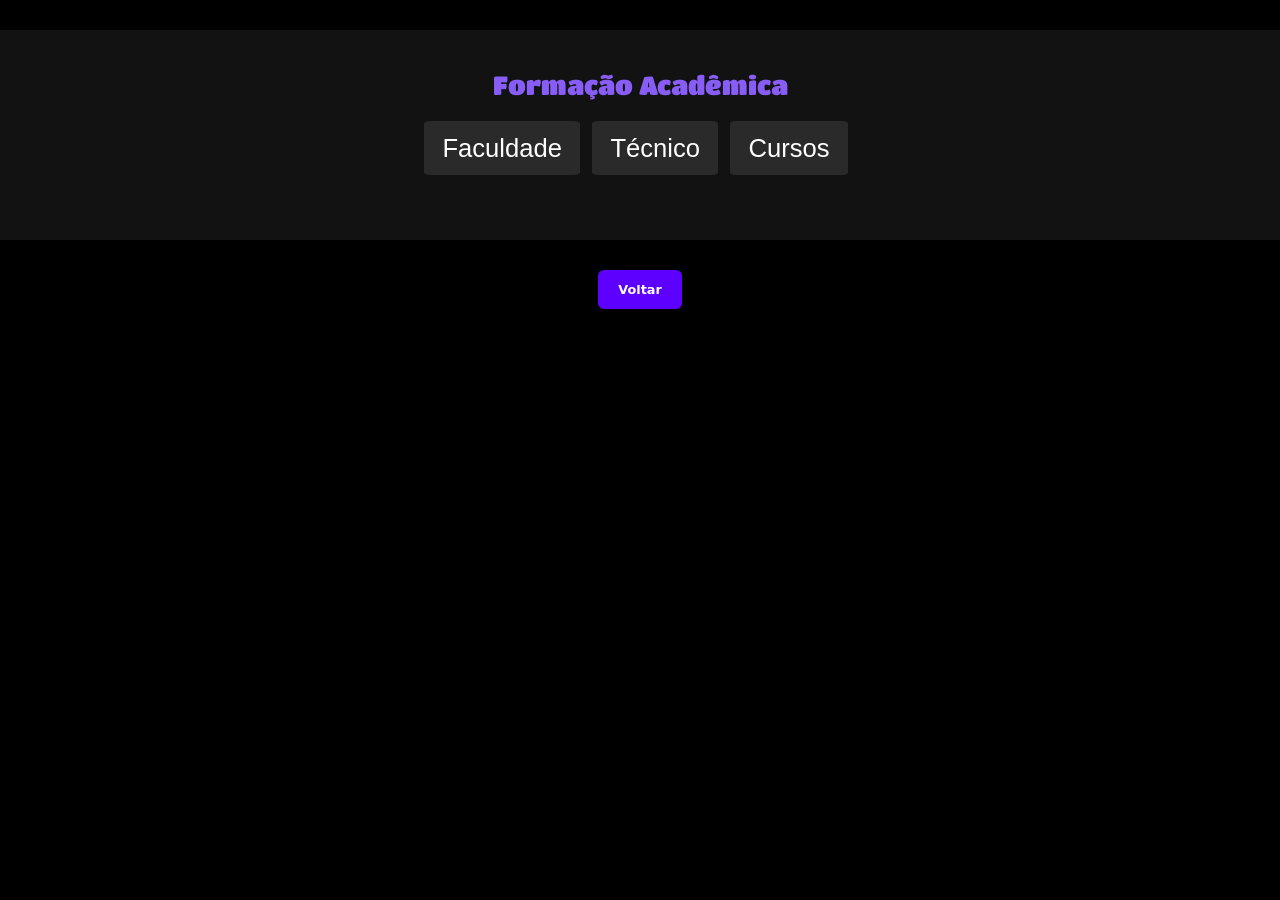
==== formacao.html @ 92bcdce5 "add new link formations" ====
<!DOCTYPE html>
<html lang="pt-br">
<head>
<meta charset="UTF-8">
<meta name="viewport" content="width=device-width, initial-scale=1.0">
<title>Formação Acadêmica</title>
 <link rel="stylesheet" href="https://cdn.jsdelivr.net/npm/bootstrap-icons@1.13.1/font/bootstrap-icons.min.css">
  <link href="https://cdn.jsdelivr.net/npm/bootstrap@5.3.8/dist/css/bootstrap.min.css" rel="stylesheet"
    integrity="sha384-sRIl4kxILFvY47J16cr9ZwB07vP4J8+LH7qKQnuqkuIAvNWLzeN8tE5YBujZqJLB" crossorigin="anonymous">
  <link rel="stylesheet" href="https://cdnjs.cloudflare.com/ajax/libs/font-awesome/6.5.0/css/all.min.css">
  <link rel="stylesheet" href="css/portifolio.css">
  <link rel="icon" href="img/img/icon.png">
  <link rel="preconnect" href="https://fonts.googleapis.com">
  <link rel="preconnect" href="https://fonts.gstatic.com" crossorigin>
  <link rel="preconnect" href="https://fonts.googleapis.com/css2?family=Bungee&family=Coiny&family=Montez&display=swap" rel="stylesheet">
  <link href="https://fonts.googleapis.com/css2?family=Bungee&family=Coiny&family=Montez&family=Titan+One&display=swap"
    rel="stylesheet">
<style>

</style>
</head>
<body>

<section id="pf-formacao">

<h2 class="pf-title">Formação Acadêmica</h2>

<div class="pf-buttons">
    <button class="pf-btn" onclick="pfFilter(event,'pf-faculdade')">Faculdade</button>
    <button class="pf-btn" onclick="pfFilter(event,'pf-tecnico')">Técnico</button>
    <button class="pf-btn" onclick="pfFilter(event,'pf-curso')">Cursos</button>
</div>

<!-- FACULDADE -->
<div class="pf-card pf-faculdade">
    <h3>Análise e Desenvolvimento de Sistemas</h3>
    <p>Impacta Tecnologia</p>
    <p>2026 - 2028</p>
</div>

<!-- TÉCNICO -->
<div class="pf-card pf-tecnico">
    <h3>Desenvolvimento de Sistemas</h3>
    <p>Etec - Aprigio Gonzaga</p>
    <p>2024 - 2025</p>
</div>

<!-- CURSOS -->
<div class="pf-card pf-curso">

  <div class="curso-buttons">
    <button onclick="showSubCursos('linguagens', this)">Linguagens</button>
    <button onclick="showSubCursos('banco', this)">Banco de Dados</button>
    <button onclick="showSubCursos('ferramentas', this)">Ferramentas</button>
  </div>

  <div class="curso-categorias">

    <!-- LINGUAGENS -->
    <div class="sub-curso linguagens">
      <h3>Linguagens</h3>
      <div class="curso-item">Java - Criando a sua primeira aplicação<br><small>Alura</small></div>
        <div class="curso-item">Java e JDBC - Trabalhando com banco de dados<br><small>Alura</small></div>
      <div class="curso-item">Java - Aplicando a Orientação a Objetos<br><small>Alura</small></div>
      <div class="curso-item">Java - Consumindo API, gravando arquivo<br><small>Alura</small></div>
        <div class="curso-item">Praticando Java - Variáveis e tipos<br><small>Alura</small></div>
      <div class="curso-item">Praticando Java - Condicionais if e else<br><small>Alura</small></div>
      <div class="curso-item">Praticando Java - Laços for e while<br><small>Alura</small></div>
      <div class="curso-item">Praticando Java - Strings e Regex<br><small>Alura</small></div>
           <div class="curso-item">Carreira Desenvolvimento Back-End Java - Primeiros passos<br><small>Alura</small></div>
    </div>

    <!-- BANCO DE DADOS -->
    <div class="sub-curso banco" style="display:none">
      <h3>Banco de Dados</h3>
     <div class="curso-item">MySQL - Conhecendo a ferramenta<br><small>Alura</small></div>
    </div>

    <!-- FERRAMENTAS -->
    <div class="sub-curso ferramentas" style="display:none">
      <h3>Ferramentas</h3>
      <div class="curso-item">Git e GitHub - Compartilhando e colaborando<br><small>Alura</small></div>
    </div>

  </div>

</div>
</section>
<!-- Botão Voltar -->
<div style="text-align:center; margin-top:30px;">
    <a href="index.html" class="btn-voltar" alt="Botão voltar">Voltar</a>
</div>

        <!--Todo o js está nesse arquivo-->
        <script src="js/portfolio.js" defer></script>
</body>
</html>
---- css/portifolio.css ----
body {
  background-color: rgb(0, 0, 0);
  color: rgb(255, 255, 255);
  transition: background-color 1.0s ease, color 0.4s ease;
}
.btn-formacao {
    display: inline-block;
    padding: 10px 20px;
    background: #8000ff;
    color: #fff;
    text-decoration: none;
    border-radius: 6px;
    font-weight: bold;
    transition: 0.2s;
}
.btn-formacao:hover {
    background: #5e00aa;
}
/* Cursos lado a lado */
.curso-categorias {
  display: flex;
  gap: 20px;
  flex-wrap: wrap;
}

.curso-categorias > div {
  flex: 1;
  min-width: 200px;
}

.curso-item {
  background: #1e1e1e;
  padding: 10px;
  margin-bottom: 10px;
  border-radius: 6px;
}

/* Botões internos de cursos */
.curso-buttons {
  margin-bottom: 15px;
}
.curso-buttons button {
  padding: 6px 12px;
  margin-right: 8px;
  border: none;
  cursor: pointer;
  background: #2a2a2a;
  color: #fff;
  border-radius: 4px;
  transition: 0.2s ease-in;
}
.curso-buttons button:hover {
  background: #444;
}
.curso-buttons .active {
  background: #8800ff;
}
.btn-voltar {
    display: inline-block;
    padding: 10px 20px;
    background: #5d00ff;
    color: #fff;
    text-decoration: none;
    border-radius: 6px;
    transition: 0.2s;
    font-weight: bold;
}
.btn-voltar:hover {
    background: #4a00aa;
}
#pf-formacao {
  display: flex;
  flex-direction: column;
  justify-content: center;
  align-items: center;
    padding: 40px;
    background: #121212;
    color: #ffffff;
    font-family: Arial, sans-serif;
}

.pf-title {
    font-size: 2vw;
    margin-bottom: 20px;
   color: rgb(136, 93, 245);
  font-family: "Titan One", sans-serif;
  }
.formacoes-titulo{
      font-size: 2vw;
   color: rgb(136, 93, 245);
  font-family: "Titan One", sans-serif;
}
.pf-buttons {
    margin-bottom: 25px;
}

.pf-btn {
    padding: 8px 18px;
    margin-right: 8px;
    border: none;
    cursor: pointer;
    background: #2a2a2a;
    color: #fff;
    transition: 0.2s;
    border-radius: 5%;
     font-size: 2vw;
}
/* começa tudo escondido */
.pf-faculdade,
.pf-tecnico,
.pf-curso {
  display: none;
}

.curso-col {
  display: none;
}
.pf-btn:hover {
    background: #444;
}

.pf-btn-active {
    background: #6600ff;
}

.pf-card {
    display: none;
    background: #1e1e1e;
    padding: 1%;
    margin-bottom: 12px;
    border-radius: 5%;
    transition: 0.5ms ease-in;
}
.pf-card:hover{
     background: #393939;
     border: #6600ff 0.2vw solid;
}

.pf-card h3 {
    margin: 0 0 8px 0;
   font-size: 2vw;
}

.pf-card p {
    margin: 2px 0;
  font-size: 1vw;
    opacity: 0.9;
}

  #loading {
    position: fixed;
    inset: 0;
    background: #000000;
     color: rgb(136, 93, 245);
  font-family: "Titan One", sans-serif;
  font-style: normal;
    display: flex;
    flex-direction: column;
    justify-content: center;
    align-items: center;
    transition: opacity 0.4s ease;
    z-index: 9999;
  }
#loading .loadbg{
    background-blend-mode: multiply;
  width: 300px;
  height: 300px;
  overflow: hidden;
  display: flex;
  background: url("../animacao/loading.gif") center / cover no-repeat ;
  background-color: transparent; /* opcional */
}
  #loading.hidden {
    opacity: 0;
    pointer-events: none;
  }

  #content {
     display: none;
  opacity: 0;
  transition: opacity 0.4s ease;
  }
  #content.show {
  opacity: 1;
}

p {
  margin-bottom: 0rem;
}

* {
  margin: 0;
  padding: 0;
  box-sizing: border-box;
}

ul {
  display: flex;
  justify-content: space-around;
  align-items: center;
  height: auto;
  margin-top: 10px;
  grid-template-rows: repeat(3, auto);
}

li {
  list-style: none;
  text-decoration: none;
}

.box-head {
  border-bottom: rgb(136, 93, 245) solid 0.4vh;
  transition: background-color 1.0s ease, color 0.4s ease;
}
 .menu-links {
    margin-left: auto;
    color: rgb(255, 255, 255);
    font-size: 1rem;
    font-family: sans-serif;
  }
.menu-toggle {
  display: none;
  width: 35px;
  height: 28px;
  flex-direction: column;
  justify-content: space-between;
  cursor: pointer;
  margin: 15px;
  z-index: 1001;
}

.menu-toggle,
.menu-close {
  display: none;
}

.menu-toggle span {
  height: 4px;
  background: white;
  border-radius: 10px;
}

.menu-close {
  position: absolute;
  top: 20px;
  right: 20px;

  font-size: 2rem;
  color: white;
  cursor: pointer;
  list-style: none;
}

/* animação para X */
.menu-toggle.active span:nth-child(1) {
  transform: rotate(45deg) translate(6px, 6px);
}

.menu-toggle.active span:nth-child(2) {
  opacity: 0;
}

.menu-toggle.active span:nth-child(3) {
  transform: rotate(-45deg) translate(7px, -7px);
}

.home {
  display: flex;
  justify-content: center;
  align-items: center;
  width: 100%;
  height: auto;
  background-color: black;
  transition: background-color 1.0s ease, color 0.4s ease;
}

.ImagemPrincipal {
  margin-top: 2rem;
  width: 20vw;
  height: 20vw;
  border-radius: 50%;
  box-shadow: 10px 10px 22px rgb(136, 93, 245);
}

.video-container {
  position: relative;
  width: 100%;
  padding-bottom: 56.25%;
  /* 16:9 */
  height: 0;
}

.video-container iframe {
  position: absolute;
  top: 0;
  left: 0;
  width: 100%;
  height: 100%;
}


.direcaotxthome {
  display: flex;
  
  flex-direction: column;
  margin-left: 2rem;
}

a {
  text-decoration: none;
  color: aliceblue;
  font-size: 1vw;
}

a:hover,
a:focus,
a:active {
  text-decoration: none;
  color: rgb(136, 93, 245);
}

.modalStyle {
  text-decoration: none;
  color: rgb(0, 0, 0);
}

.modalStyle:hover,
.modalStyle:focus,
.modalStyle:active {
  text-decoration: none;
  color: rgb(136, 93, 245);
}

i {
  margin-right: 5px;
}

section {
  margin-top: 30px;
}

/* ===== Seção Projetos ===== */
.projetos {
  transition: background-color 1.0s ease, color 0.4s ease;
  background-color: #0d1117;
  color: #e6edf3;
  font-family: "Inter", sans-serif;
}

.projetos .container {
  max-width: 98%;
  margin: 0 auto;
}

.section-header {
  text-align: center;
  margin-bottom: 40px;
}

.section-header h2 {
  font-size: 2rem;
  margin-bottom: 10px;
  color: rgb(136, 93, 245);
  font-family: "Titan One", sans-serif;
  font-style: normal;
}

.section-header p {
  color: #918b9e;
  font-size: 1rem;
}

/* ===== Lista de Projetos ===== */
.lista-projetos {
  display: grid;
  grid-template-columns: repeat(auto-fit, minmax(280px, 1fr));
  gap: 24px;
}

.projeto {
  background-color: #161b22;
  border: 1px solid #35303d;
  border-radius: 12px;
  padding: 16px;
  transition: transform 0.2s ease, border-color 0.2s ease;
}

.projeto:hover {
  transform: translateY(-4px);
  border-color: rgb(136, 93, 245);
}

.projeto-titulo {
  font-size: 2vw;
  color: rgb(136, 93, 245);
  margin-bottom: 10px;
  font-family: "Titan One", sans-serif;
  font-style: normal;
}

.projeto-descricao {
  color: #cec9d9;
  font-size: 1vw;
  line-height: 1.5;
}

.projeto-img {
  width: 100%;
  height: 160px;
  object-fit: cover;
  border-radius: 8px;
  margin-bottom: 16px;
}

.projeto-tecnologias {
  display: flex;
  flex-wrap: wrap;
  gap: 6px;
  margin: 12px 0;
}

.tech {
  font-size: 0.8rem;
  padding: 4px 6px;
  border-radius: 4px;
  background-color: #0d1117;
  border: 1px solid #30363d;
  color: #938b9e;
}

.tech:hover,
.tech:focus,
.tech:active {
  background-color: rgb(136, 93, 245);
  border-color: rgb(255, 255, 255);
  color: rgb(255, 255, 255);
}
.buttonHead {
    background-color: rgb(0, 0, 0);
  margin-top: 1rem;
  color:rgb(136, 93, 245);
  border-radius: 5%;
   padding: 12px;
  
   
   border-color: #a984ff;
     transition: background-color 1.0s ease, color 0.4s ease;
}

.buttonHead:hover,
.buttonHead:focus,
.buttonHead:active {
    margin-top: 0.9rem;
    color: #ffffff;
  background-color: rgb(136, 93, 245);
    transition: background-color 1.0s ease, color 0.4s ease;
}

.btn {
  color: #ffffff;
  font-size: 1vw;
}

.btn:hover,
.btn:focus,
.btn:active {
  background-color: rgb(136, 93, 245);
}

/* ===== Seção Habilidades ===== */
.habilidades {
  background-color: #0d1117;
  color: #e6edf3;
  font-family: "Inter", sans-serif;
  transition: background-color 1.0s ease, color 0.4s ease;
}

.habilidades .container {
  max-width: 98%;
  margin: 0 auto;
}

.habilidades .section-header {
  text-align: center;
  margin-bottom: 40px;
}

.habilidades .section-header h2 {
  font-size: 2rem;
  margin-bottom: 10px;
  color: rgb(136, 93, 245);
  font-family: "Titan One", sans-serif;
  font-style: normal;
}

.habilidades .section-header p {
  color: #8e8b9e;
  font-size: 1rem;
}

/* ===== Lista de Habilidades ===== */
.lista-habilidades {
  display: flex;
  justify-content: center;
  gap: 24px;
}

.habilidade {
  background-color: #161b22;
  border: 1px solid #30363d;
  border-radius: 12px;
  padding: 24px;
  transition: transform 0.2s ease, border-color 0.2s ease;
}

article.habilidade {
  width: 700px !important;
}

.habilidade:hover {
  transform: translateY(-4px);
  border-color: rgb(136, 93, 245);
}

.habilidade-titulo {
  font-size: 1.25rem;
  color: rgb(136, 93, 245);
  margin-bottom: 10px;
  font-family: "Titan One", sans-serif;

  font-style: normal;
}

.habilidade-descricao {
  color: #c9d1d9;
  font-size: 0.95rem;
  line-height: 1.5;
}

/*.tecnologias-local {
  display: flex;
  justify-content: center;
  align-items: center;
  flex-direction: column;

}*/

/*.tecnologias-local p {
  font-size: 1vw;
}*/

/*.tecnologias-local img {
  width: 100px;
  height: 100px;
}*/

.col {
  background-color: #161b22;
  border: 1px solid #30363d;
  border-radius: 12px;
  padding: 24px;
  transition: transform 0.2s ease, border-color 0.2s ease;
}

.col:hover {
  transform: translateY(-20px);
  border-color: rgb(136, 93, 245);
}

.li-local-img {
  display: flex;
  justify-content: center;
  align-items: center;
  flex-direction: row;
}

.li-local-img p {
  margin-left: auto;
  color: rgb(136, 93, 245);
  font-size: 1.8vw;
  font-family: "Bungee", sans-serif;
  font-style: normal;
}

.li-local-img img {
  width: 75px;
  height: 75px;
  border-radius: 50%;
}

.header-mobile {
  display: none;
}

.modal-title {
  color: rgb(136, 93, 245);
  font-family: "Bungee", sans-serif;
  font-style: normal;
}

.modal-body p {
  text-indent: 30px;
  font-style: normal;
  font-size: 1vw;
}

.cta-agendamento {
  padding: 80px 20px;
}

.cta-container {
  max-width: 1200px;
  margin: 0 auto;
  text-align: center;
}

.cta-container h2 {
  color: rgb(136, 93, 245);
  font-family: "Bungee", sans-serif;
  font-size: 3vw;
  margin-bottom: 20px;
}

.cta-container p {
  color: #ffffff;
  font-size: 2vw;
  max-width: 700px;
  margin: 0 auto 35px;
  line-height: 1.6;
}

.cta-botao {
  display: inline-block;
  background-color: #ffffff;
  color: #000;
  text-decoration: none;
  padding: 15px 35px;
  border-radius: 30px;
  font-weight: 600;
  transition: all 0.3s ease;
  font-size: 1vw;
}

.cta-botao:hover {
  background-color: #000;
  color: #ffffff;
}


.modal-links {
  display: none;
  /* escondido por padrão */
  position: fixed;
  top: 0;
  left: 0;
  width: 100%;
  height: 100%;
  background: rgba(0, 0, 0, 0.6);
  justify-content: center;
  align-items: center;
  flex-direction: column;
  animation: fadeIn 1.0s ease;
}

@keyframes fadeIn {
  from {
    opacity: 0;
  }

  to {
    opacity: 1;
  }
}

.modal-content-links {
  background: #ffffff;
  padding: 20px;
  border-radius: 8px;
  text-align: center;
}

.modal-content-links p {
  color: rgb(0, 0, 0);
  font-size: 1rem;
  font-family: "Bungee", sans-serif;
  font-style: normal;
  padding: 10px;
}

.modal-content-links img {
  width: 200px !important;
  height: 150px !important;
  color: rgb(136, 93, 245);
  font-size: 20px;
  font-family: "Bungee", sans-serif;
  font-style: normal;
}

.buttonlink {
  display: inline-block;
  background-color: #ffffff;
  color: #000;
  text-decoration: none;
  padding: 15px 35px;
  border-radius: 30px;
  font-weight: 600;
  transition: all 0.3s ease;
  font-size: 1vw;
}

.buttonlink:hover {
  background-color: #000;
  color: #ffffff;
}


.contact-section {
  display: flex;
  flex-direction: row;
  width: 100%;
  min-height: 60vh;
  padding: 0%;
}

/* Lado esquerdo */
.contact-left {
  flex: 1;
  background-color: #000000;
  padding: 2vw;
  display: flex;
  flex-direction: column;
  justify-content: center;
  align-items: center;
  width: 100%;
  margin-left: 0%;
}

.contact-left h1 {
  font-size: 2.0vw;
  margin-bottom: 2vw;
  color: rgb(136, 93, 245);
  font-family: "Bungee", sans-serif;
  font-style: normal;
}

/* Container dos links */
.contact-links {
  display: flex;
  justify-content: center;
  /* centraliza na horizontal */
  align-items: center;
  /* alinha verticalmente */
  gap: 2vw;
  /* espaço entre cada item */
  margin-bottom: 3vw;
}

.link-text {
  color: #ffffff;
}

.link-text:hover {
  color: #6200ff;
}

/* Cada item (ícone + link) */
.contact-item {
  display: flex;
  align-items: center;
  gap: 0.8vw;
  /* espaço entre ícone e texto */
}


/* Links */
.contact-item a {
  text-decoration: none;
  font-size: 1.2vw;
  color: #ffffff;
  transition: color 0.3s;
}

.contact-item a:hover {
  color: #6200ff;
}

/* Logo centralizada */
.contact-logo {
  display: flex;
  justify-content: center;
  align-items: center;
  margin-top: 2vw;
}

.contact-logo img {
  max-width: 200px;
  border-radius: 50%;
}

/* Lado direito */
.contact-right {
  flex: 1;
  background-color: rgb(0, 0, 0);
  padding: 2vw;
  display: flex;
  justify-content: center;
  align-items: center;

  border-radius: 15px;
}

.contact-right:hover {
  border: #a984ff 3px solid;
}

.contact-form {
  width: 100%;
  max-width: 1000px;
  display: flex;
  flex-direction: column;
}

.contact-form h1 {
  color: rgb(136, 93, 245);
  font-family: "Bungee", sans-serif;
  font-style: normal;
  font-size: 2vw;
  margin-bottom: 1vw;
}

.contact-form label {
  margin-bottom: 0.5vw;
  font-size: 1.2vw;
  color: #ffffff;

}

.contact-form input,
.contact-form textarea {
  margin-bottom: 1.5vw;
  padding: 10px;
  font-size: 1vw;
  border: 1px solid #cccccc;
  border-radius: 4px;
}

.send-btn {
  background-color: rgb(111, 65, 227);
  color: #fff;
  border: none;
  padding: 12px;
  font-size: 1.2vw;
  border-radius: 4px;
  cursor: pointer;
  transition: background-color 0.3s;
}

.send-btn:hover {
  background-color: rgb(255, 255, 255);
  color: #000;
}


/* Footer base */
.site-footer {
  background-color: #000000;
  color: #ffffff;
  padding: 2.5rem 2rem;
  border-top: 2px solid rgb(111, 65, 227);
  font-family: inherit;
}

/* Layout container */
.footer-container {
  display: flex;
  align-items: center;
  justify-content: space-evenly;
  gap: 2rem;
  /* espaço geral entre blocos */
  flex-wrap: wrap;
}

/* Logo à esquerda */
.footer-logo img {
  max-width: 140px;
  height: auto;
  border-radius: 50%;

}

/* Bloco central: mapa + contatos próximos */
.footer-center {
  display: flex;
  justify-content: space-evenly;
  gap: 5vw;
  /* controla a distância entre Mapa e Contatos */
}

/* Colunas */
.footer-map,
.footer-contacts,
.footer-info {
  min-width: 180px;
}

/* Títulos das colunas */
.footer-map h3,
.footer-contacts h3,
.footer-info h3 {
  font-size: 1rem;
  margin-bottom: 0.75rem;
  text-align: center;
  color: rgb(136, 93, 245);
  font-family: "Bungee", sans-serif;
}

/* Listas */
.footer-map ul,
.footer-contacts ul {
  display: flex;
  flex-direction: column;
  text-align: center;

  list-style: none;
  padding: 10px;
  margin: 0;
}

.footer-map ul li,
.footer-contacts ul li {
  margin-bottom: 0.5rem;

}

/* Links */
.footer-map a,
.footer-contacts a,
.footer-bottom a {
  text-align: center;
  color: #ffffff;
  text-decoration: none;
  transition: color 0.2s ease, opacity 0.2s ease;
  font-family: "Bungee", sans-serif;
  font-style: normal;
}

.footer-map a:hover,
.footer-contacts a:hover {
  color: rgb(111, 65, 227);
}

/* Ícones dos contatos */
.footer-contacts i {
  margin-right: 8px;
  color: rgb(111, 65, 227);
  width: 18px;
  text-align: center;
}

/* Informações extras */
.footer-info p {
  margin: 0 0 0.5rem 0;
}

/* Rodapé inferior */
.footer-bottom {
  text-align: center;
  margin-top: 2rem;
  border-top: 1px solid #e5e5e5;
  padding-top: 1rem;
  font-size: 0.95rem;
}

.footer-bottom a {
  color: rgb(111, 65, 227);
}

.footer-bottom a:hover {
  opacity: 0.8;
}

/* Voltar ao topo */
.back-to-top {
  display: inline-block;
  margin-top: 0.5rem;
}

.thank-yo {
  display: none;
  color: white;
  font-weight: bold;
  margin-top: 20px;
}

.txtname {

  color: rgb(136, 93, 245);
  font-size: 3vw;
  font-family: "Bungee", sans-serif;
  font-style: normal;
}
.bg {
  background-blend-mode: multiply;
  width: 300px;
  height: 300px;
  overflow: hidden;
  display: flex;
  background: url("../animacao/shikamodblack.gif") center / cover no-repeat ;
  background-color: transparent; /* opcional */
}
.animbg {
  border-radius: 50%;
  width: 75px;
  height: 75px;
  overflow: hidden;
  display: flex;
  background: url("../animacao/hishika.gif") center / cover no-repeat;
  background-color: transparent; /* opcional */
     transition: background-color 1.0s ease, color 0.4s ease;
}
.tecImg{
  width: 40px;
  height: 40px;
  color: #ffffff;
  transition: 0.35s ease-in;
}
.tecImg:hover{
 transform: translateY(10px);
  width: 40px;
  height: 40px;
}

.tectxt{
   font-size: 0.95rem;
  color: rgb(136, 93, 245);

  font-family: "Titan One", sans-serif;
  font-style: normal;
}

.tecnusing{
  display: flex;
  flex-direction: row;
  align-items: center;
  justify-content: space-around;
  margin-bottom: 100px;
}
.tecnusing-container{
  padding: 10px;
}
.directionModal{
display: flex; flex-direction: row; justify-content: center; align-items: center;
}
/* ===== Mobile ===== */
/*Mobile e tablets ficam melhores assim*/
@media (max-width: 1000px) {
   .curso-categorias {
    flex-direction: column;
  }
  .curso-categorias > div {
    min-width: 100%;
  }
  .projeto-titulo {
  font-size: 1.2rem;
  color: rgb(136, 93, 245);
  margin-bottom: 10px;
  font-family: "Titan One", sans-serif;
  font-style: normal;
}

  .contact-form h1 {
  color: rgb(136, 93, 245);
  font-family: "Bungee", sans-serif;
  font-style: normal;
  font-size: 1.2rem;
  margin-bottom: 1vw;
}
  .directionModal{
display: flex; flex-direction: column; justify-content: center; align-items: center;
}
.direcaotxthome {
  margin-top: 0px;
  display: flex;
  flex-direction: column;
margin-left: 0rem;
}

.direcaotxthome {
  display: flex;
  flex-direction: column;
  text-align: center;
  justify-content: center;
  align-items: center;
}
  
   .buttonHead {
    width: 90%;
    background-color: rgb(0, 0, 0);
  color:rgb(136, 93, 245);
  border-radius: 25px;
   padding: 10px;   
   border-color: #a984ff;
     transition: background-color 1.0s ease, color 0.4s ease;
}

.buttonHead:hover,
.buttonHead:focus,
.buttonHead:active {
    margin-top: 0.9rem;
    color: #ffffff;
  background-color: rgb(136, 93, 245);
    transition: background-color 1.0s ease, color 0.4s ease;
}

.tecnusing{
  display: flex;
  flex-direction: column;
  align-items: center;
  justify-content: space-evenly;
  
}
.tecnusing-container{
  width: 300px;
  justify-content: center;
  text-align: center;
  align-items: center;
  margin-bottom: 50px;
  border-radius: 15px;
}
  body.light .tecnusing-container{
  width: 300px;
  justify-content: center;
  text-align: center;
  align-items: center;
  margin-bottom: 50px;
  border: 3px #b78aff solid;
  border-radius: 15px;
}

  .modal-content-links p {
    font-size: 0.9rem;
  }
.modal-content-links img {
  width: 200px !important;
  height: 150px !important;
  color: rgb(136, 93, 245);
  font-size: 20px;
  font-family: "Bungee", sans-serif;
  font-style: normal;
}

  .buttonlink {
    font-size: 0.8rem;
  }

  .cta-container h2 {
    font-size: 1.8rem;
  }

  .cta-container p {
    font-size: 0.9rem;
  }

  .cta-botao {
    font-size: 0.8rem;
  }

  .modal-body p {
    text-indent: 30px;
    font-style: normal;
    font-size: 15px;
  }

  .menu-links {
    margin-left: auto;
    color: rgb(255, 255, 255);
    font-size: 20px;
    font-family: "Bungee", sans-serif;
    font-style: normal;

  }

  .header-mobile {
    display: flex;
    align-items: center;
    justify-content: space-between;
    padding: 15px;
  }

  .header-mobile i {
    width: 15px;
    height: 15px;
  }

  .mobile-logo {
    display: flex;
    align-items: center;
    gap: 10px;
  }

  .mobile-logo img {
    width: 40px;
    height: 40px;
    border-radius: 50%;
  }


  .li-local-img p {
    margin-left: auto;
    color: rgb(136, 93, 245);
    font-size: 20px;
    font-family: "Bungee", sans-serif;
    font-style: normal;
  }

  .li-local-img img {
    width: 75px;
    height: 75px;
    border-radius: 50%;
    margin-right: 10px;
  }




  .projeto,
  article.projeto {
    width: 100%;
    height: auto;
    max-width: 98%;
  }

  .box-head {
    height: auto;
    margin-bottom: 0vh;
    border-bottom: #a984ff solid 0.4vh;
  }

  .ImagemPrincipal {
    width: 200px;
    height: 200px;
    border-radius: 50%;
    box-shadow: 10px 10px 22px rgb(136, 93, 245);
    
    margin-bottom: 5vh;
  }

  .habilidades {
    width: 100% !important;
    max-width: 100% !important;
  }

  .lista-habilidades {
    display: flex !important;
    flex-direction: column !important;
    align-items: center;
  }

  .habilidade,
  article.habilidade {
    width: 100%;
    height: auto;
    max-width: 98%;
  }

  ul {
    display: grid;
    grid-auto-flow: column;
    gap: 10px;
  }

  .section-header h2 {
    font-size: 1.5rem;
  }

  a,
  i {
    font-size: 0.9rem;
  }

  h1,
  h2,
  p {
    font-size: 0.9rem;
    margin-left: 20px;
  }

  .home {
    display: flex;
    justify-content: space-evenly;
    align-items: center;
    width: auto;
    height: auto;
    background-color: black;
    flex-direction: column;
    margin-top: 3vh;
  }

  .tecnologias-local p {
    font-size: large;
    color: #a984ff;
  }

  .tecnologias-local img {
    width: 150px;
    height: 150px;
  }

  .col {
    opacity: 0;
    transform: translateY(40px);
    transition: 0.6s ease;
  }

  .col.ativo {
    opacity: 1;
    transform: translateY(0);

  }

  .col:hover {
    transform: translateY(0px);
    border-color: rgb(136, 93, 245);
  }

  .menu-toggle {
    display: flex;
  }

  header ul {
    position: fixed;
    top: 0;
    right: -100%;
    height: 100vh;
    width: 100%;
    max-width: 1000px;

    background: rgba(20, 20, 20, 0.55);
    backdrop-filter: blur(18px);
    -webkit-backdrop-filter: blur(18px);

    display: flex;
    flex-direction: column;
    justify-content: center;
    gap: 18px;

    transition: right 0.4s ease;
    z-index: 1000;
  }

  body.light .menu-links {
    color: #ffffff !important;
  }

  header ul.active {
    right: 0;
  }

  .menu-toggle {
    display: flex;
  }

  #menu.active .menu-close {
    display: block;
  }

  .contact-section {
    flex-direction: column;
  }

  .contact-left h1 {
    text-align: center;
    font-size: 2rem;
    text-align: center;
  }

  .contact-item a {
    font-size: 0.9rem !important;
    padding: 5px;
  }

  .contact-links {
    grid-template-columns: repeat(3, 1fr);
    text-align: center;
  }

  .contact-logo img {
    max-width: 150px;
    margin: 20px auto;
  }

  .contact-form label {
    font-size: 0.9rem;
  }

  .link-text {
    display: none;
  }

  .contact-form input,
  .contact-form textarea {
    font-size: 1rem;
    padding: 10px;
  }

  .send-btn {
    font-size: 0.9rem;
    padding: 10px;
  }

  .footer-container {
    flex-direction: column-reverse;
    align-items: center;
    text-align: center;
    gap: 1.5rem;
  }

  .footer-center {
    flex-direction: column;
    gap: 1rem;
    /* Mapa e Contatos ficam mais próximos no mobile */
  }

  .footer-logo img {
    max-width: 120px;
  }

  .footer-container {
    justify-content: flex-start;
  }

  body.light .contact-form label {
    margin-bottom: 0.5vw;
    font-size: clamp(1rem, 0.9rem, 1.3rem);
    color: #000000;

  }

  body.light .send-btn {
    font-size: clamp(1rem, 0.9rem, 1.3rem);
  }
  .bg {
  width: 300px;
  height: 400px;
  overflow: hidden;
  display: flex;
  background: url("../animacao/shikamodblack.gif") center / cover no-repeat;
  background-color: transparent; /* opcional */
}

  body.light .bg {
  width: 300px !important;
  height: 300px !important;
  overflow: hidden;
  display: flex;
  background: url("../animacao/shika.gif") center  / cover no-repeat;
  background-color: transparent; /* opcional */
}
.projeto-descricao {
  color: #cec9d9;
  font-size: 0.8rem;
  line-height: 1.5;
}.btn {
  color: #ffffff;
  font-size: clamp(1rem, 0.9rem, 1.3rem);
}
    #pf-formacao {
        padding: 25px 15px;
    }

    .pf-title {
        font-size: 22px;
        text-align: center;
    }

    .pf-buttons {
        display: flex;
        flex-direction: column;
        gap: 10px;
    }

    .pf-btn {
        width: 100%;
    }

    .pf-card {
        padding: 15px;
    }

    .pf-card h3 {
        font-size: 16px;
    }

    .pf-card p {
        font-size: 13px;
    }

}

span {
  color: rgb(136, 93, 245);
}

/* ===== Cursor highlight ===== */
/*Esse deixa em volta do cursor com a cor que preferir, eu não utilizo mais, no celular fica ruim.*/
/*.cursor-light {
  position: fixed;
  width: 1000px;
  height: 1000px;
  pointer-events: none;
  border-radius: 50%;
  background: radial-gradient(circle,
      rgba(154, 100, 255, 0.184) 0%,
      rgba(152, 92, 255, 0) 40%,
      transparent 90%);
  transform: translate(-50%, -50%);
  z-index: 9999;
}

/* ===== MODO CLARO ===== */


body.light {
  background-color: #ffffff;
  color: #000000;
  transition: background-color 1.0s ease, color 0.4s ease;
}
body.light .bg {
  width: 450px;
  height: 400px;
  display: flex;
  background: url("../animacao/shika.gif") center / cover no-repeat;
  background-color: transparent; /* opcional */
}


body.light .menu-toggle span {
  height: 4px;
  background: rgb(0, 0, 0);
  border-radius: 10px;
}

body.light .menu-close {
  position: absolute;
  top: 20px;
  right: 20px;

  font-size: 2rem;
  color: rgb(255, 255, 255);
  cursor: pointer;
  list-style: none;
}



/* Lado esquerdo */
body.light .contact-left {
  flex: 1;
  background-color: #ffffff;
  padding: 2vw;
  display: flex;
  flex-direction: column;
  justify-content: center;
  align-items: center;
  width: 100%;
  margin-left: 0%;
}

body.light .contact-left h1 {
  font-size: 2.5vw;
  margin-bottom: 2vw;
  color: #ffffff;
  color: rgb(136, 93, 245);
  font-family: "Bungee", sans-serif;
  font-style: normal;
}

body.light .link-text {
  color: #000000;
}

body.light .link-text:hover {
  color: #6200ff;
}



/* Links */
body.light .contact-item a {
  text-decoration: none;
  font-size: 1.2vw;
  color: #000000;
  transition: color 0.3s;
}

body.light .contact-item a:hover {
  color: #6200ff;
}


/* Lado direito */
body.light .contact-right {
  flex: 1;
  background-color: rgb(255, 255, 255);
  padding: 2vw;
  display: flex;
  justify-content: center;
  align-items: center;
  border: #a984ff 5px solid;
  border-radius: 15px;
}


body.light .contact-form h1 {
  color: rgb(136, 93, 245);
  font-family: "Bungee", sans-serif;
  font-style: normal;
}

body.light .contact-form label {
  color: #000000;
}


body.light .send-btn {
  background-color: rgb(111, 65, 227);
  color: #fff;
}

body.light .send-btn:hover {
  background-color: rgb(11, 11, 11);
  color: #ffffff;
}


/* Footer base */
body.light .site-footer {
  background-color: #ffffff;
  color: #000000;
  padding: 2.5rem 2rem;
  border-top: 2px solid rgb(111, 65, 227);
  font-family: inherit;
}


body.light .thank-yo {
  display: none;
  color: rgb(0, 0, 0);
  font-weight: bold;
  margin-top: 20px;
}


/* Links */
body.light .footer-map a,
body.light .footer-contacts a,
body.light .footer-bottom a {
  text-align: center;
  color: #000000;
  text-decoration: none;
  transition: color 0.2s ease, opacity 0.2s ease;
  font-family: "Bungee", sans-serif;
  font-style: normal;
}

body.light .footer-map a:hover,
body.light .footer-contacts a:hover {
  color: rgb(111, 65, 227);
}

/* Ícones dos contatos */
body.light .footer-contacts i {
  margin-right: 8px;
  color: rgb(111, 65, 227);
  width: 18px;
  text-align: center;
}


/* Rodapé inferior */
body.light .footer-bottom {
  text-align: center;
  margin-top: 2rem;
  border-top: 1px solid #e5e5e5;
  padding-top: 1rem;
  font-size: 0.95rem;
}

body.light .footer-bottom a {
  color: rgb(111, 65, 227);
}


body.light .box-head {
  height: auto;
  border-bottom: #a984ff solid 0.4vh;
}

body.light a {
  color: #000000;
}

body.light a:hover,
body.light a:focus,
body.light a:active {
  color: rgb(136, 93, 245);
}

/* Seções modo claro */
body.light .projetos,
body.light .habilidades {
  background-color: #ffffff;
  color: #000000;
  transition: background-color 1.0s ease, color 0.4s ease;
}

body.light .home {
  background-color: #ffffff;
  color: #000000;
  transition: background-color 1.0s ease, color 0.4s ease;
}

/* Cards modo claro */
body.light .projeto,
body.light .habilidade,
body.light .col {
  background-color: #f5f5f5;
  border-color: hsl(266, 100%, 65%);
  transition: background-color 1.0s ease, color 0.4s ease;
}

/* Textos modo claro */
body.light .projeto-descricao,
body.light .habilidade-descricao,
body.light p {
  color: #333333 !important;
}

body.light .btn {
  color: #000000 !important;
}

/* Cursor light (some no modo claro) */
body.light .cursor-light {
  display: none;
}

/* Tech chips modo claro */
body.light .tech {
  font-size: 0.8rem;
  padding: 4px 6px;
  border-radius: 4px;
  background-color: #ffffff;
  border: 1px solid #30363d;
  color: #918b9e;
  font-weight: 500;
}

body.light .tech:hover,
body.light .tech:focus,
body.light .tech:active {
  background-color: rgb(136, 93, 245);
  border-color: rgb(208, 150, 255);
  color: rgb(0, 0, 0);
}

body.light .cta-botao {
  background-color: #000000;
  color: #ffffff;
}

body.light .cta-botao:hover {
  background-color: #7300ff;
  color: #ffffff;
}

body.light .buttonHead {
    background-color: rgb(255, 255, 255);
  margin-top: 1rem;
  color:rgb(136, 93, 245);
  border-radius: 10%;
   padding: 12px;
   border-color: #a984ff;
     transition: background-color 1.0s ease, color 0.4s ease;
}

body.light .buttonHead:hover,
body.light .buttonHead:focus,
body.light .buttonHead:active {
    margin-top: 0.9rem;
    color: #ffffff;
  background-color: rgb(136, 93, 245);
    transition: background-color 1.0s ease, color 0.4s ease;
}
body.light .animbg {
 border-radius: 50%;
  width: 75px;
  height: 75px;
  overflow: hidden;
  display: flex;
  background: url("../animacao/hishikawhite.gif") center / cover no-repeat;
  background-color: transparent; /* opcional */
     transition: background-color 1.0s ease, color 0.4s ease;
}


@media(min-width:3000px) {
  h1 {
    font-size: 2vw;
  }

  .projeto-img {
    width: 100%;
    max-width: 25vw;
    height: 100%;
    max-height: 10vh;
  }

  .btn {
    font-size: 1vw !important;
  }

  .btn p {
    font-size: 1vw !important;
  }

  .ImagemPrincipal {
    margin-top: 2vw;
    width: 14.5vw;
    height: 14.5vw;
    border-radius: 50%;
    box-shadow: 10px 10px 22px rgb(136, 93, 245);
  }

  a {
    font-size: 1vw;
  }

  .tech {
    font-size: 0.80vw;
  }

  .projeto-descricao {
    font-size: 1vw;
  }

  .habilidade-descricao {
    font-size: 1vw;
  }

  .projeto-titulo {
    font-size: 1.4vw;
  }

  .habilidade-titulo {
    font-size: 1.4vw;
  }

  .section-header h2 {
    font-size: 1.8vw !important;
  }

  .section-header p {
    font-size: 1vw !important;
  }

  .sobre {
    font-size: 1vw;
   
  }

  .li-local-img img {
    width: 150px;
    height: 150px;
    border-radius: 50%;
  }

  .modal-dialog {
    max-width: 60vw;
    max-height: 60vw;
  }

  .modal-title {
    font-size: 2vw;
  }

  .cta-container h2 {
    font-size: 2vw;
  }

  .cta-container p {

    font-size: 1vw;
  }

  .modal-content-links p {
    color: rgb(0, 0, 0);
    font-size: 1vw;
    font-family: "Bungee", sans-serif;
    font-style: normal;
    padding: 1vw;
  }

  .modal-content-links img {
    width: 500px !important;
    height: 400px !important;
    border-radius: 50%;
    color: rgb(136, 93, 245);
    font-size: 2vw;
    font-family: "Bungee", sans-serif;
    font-style: normal;
  }

  .buttonlink {
    font-size: 2vw;
  }

  .footer-map h3,
  .footer-contacts h3,
  .footer-info h3 {
    font-size: 1vw;

  }

  .footer-logo img {
    max-width: 300px;
    height: auto;
    border-radius: 50%;

  }
 .menu-links {
    margin-left: auto;
    color: rgb(255, 255, 255);
    font-size: 1vw;
    font-family: sans-serif;
  }
  .bg {
  width: 500px;
  height: 600px;
  overflow: hidden;
  display: flex;
  background: url("../animacao/shikamodblack.gif") center / cover no-repeat;
  background-color: transparent; /* opcional */
}
/*
.animbg {
  border-radius: 50%;
  width: 200px;
  height: 200px;
  overflow: hidden;
  display: flex;
  background: url("../animacao/hishika.gif") center / cover no-repeat;
  background-color: transparent;
}*/
body.light .animbg {
 border-radius: 50%;
  width: 200px;
  height: 200px;
  overflow: hidden;
  display: flex;
  background: url("../animacao/hishikawhite.gif") center / cover no-repeat;
  background-color: transparent; /* opcional */
     transition: background-color 1.0s ease, color 0.4s ease;
}
.bg {
  width: 300px;
  height: 400px;
  overflow: hidden;
  display: flex;
  background: url("../animacao/shikamodblack.gif") center / cover no-repeat;
  background-color: transparent; /* opcional */
}/*
.animbg {
  border-radius: 50%;
  width: 200px;
  height: 200px;
  overflow: hidden;
  display: flex;
  background: url("../animacao/hishika.gif") center / cover no-repeat;
  background-color: transparent; 
     transition: background-color 1.0s ease, color 0.4s ease;
}*/
.tecImg{
  width: 80px;
  height: 80px;
  color: #ffffff;
  transition: 0.35s ease-in;
}
.tecImg:hover{
     width: 80px;
  height: 80px;
  transform: translateY(20px);
}

.tectxt{
   font-size: 1.5vw;
  margin-bottom: 10px;
  color: rgb(136, 93, 245);
  font-family: "Titan One", sans-serif;
  font-style: normal;
}

.tecnusing-container{
  padding: 100px;
}
#loading .loadbg{
    background-blend-mode: multiply;
  width: 600px;
  height: 600px;
  overflow: hidden;
  display: flex;
  background: url("../animacao/loading.gif") center / cover no-repeat ;
  background-color: transparent; /* opcional */
}
}
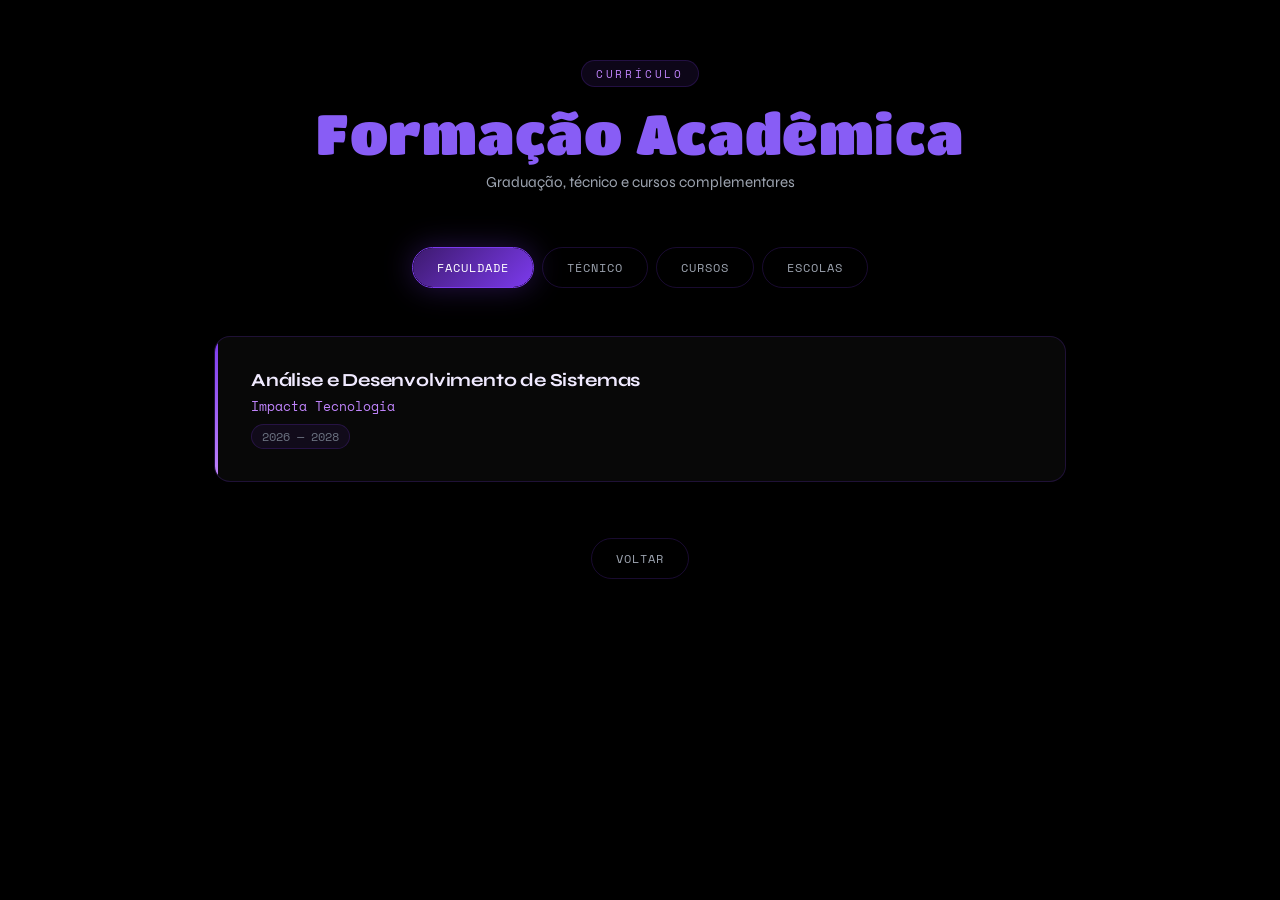
==== commit ebcbb37b: "refazendo o formacao" ====
--- a/formacao.html
+++ b/formacao.html
@@ -4,94 +4,877 @@
 <meta charset="UTF-8">
 <meta name="viewport" content="width=device-width, initial-scale=1.0">
 <title>Formação Acadêmica</title>
- <link rel="stylesheet" href="https://cdn.jsdelivr.net/npm/bootstrap-icons@1.13.1/font/bootstrap-icons.min.css">
-  <link href="https://cdn.jsdelivr.net/npm/bootstrap@5.3.8/dist/css/bootstrap.min.css" rel="stylesheet"
-    integrity="sha384-sRIl4kxILFvY47J16cr9ZwB07vP4J8+LH7qKQnuqkuIAvNWLzeN8tE5YBujZqJLB" crossorigin="anonymous">
-  <link rel="stylesheet" href="https://cdnjs.cloudflare.com/ajax/libs/font-awesome/6.5.0/css/all.min.css">
-  <link rel="stylesheet" href="css/portifolio.css">
-  <link rel="icon" href="img/img/icon.png">
-  <link rel="preconnect" href="https://fonts.googleapis.com">
-  <link rel="preconnect" href="https://fonts.gstatic.com" crossorigin>
-  <link rel="preconnect" href="https://fonts.googleapis.com/css2?family=Bungee&family=Coiny&family=Montez&display=swap" rel="stylesheet">
-  <link href="https://fonts.googleapis.com/css2?family=Bungee&family=Coiny&family=Montez&family=Titan+One&display=swap"
-    rel="stylesheet">
+<link href="https://fonts.googleapis.com/css2?family=Space+Mono:wght@400;700&family=Syne:wght@400;600;700;800&family=Titan+One&display=swap" rel="stylesheet">
+
 <style>
-
+  :root {
+    --bg-main: #000000;
+    --bg-card: #080808;
+    --bg-card-hover: #0d0d0d;
+    --purple-deep: #1a0a2e;
+    --purple-mid: #3d1a6e;
+    --purple-bright: #7c3aed;
+    --purple-glow: #9f5ff0;
+    --purple-accent: #c084fc;
+    --purple-light: #e9d5ff;
+    --text-main: #f0eaff;
+    --text-muted: #9ca3af;
+    --text-dim: #6b7280;
+    --border: rgba(124, 58, 237, 0.2);
+    --border-bright: rgba(124, 58, 237, 0.6);
+    --glow: 0 0 30px rgba(124, 58, 237, 0.3);
+    --glow-strong: 0 0 50px rgba(124, 58, 237, 0.5);
+  }
+
+  *, *::before, *::after { box-sizing: border-box; margin: 0; padding: 0; }
+
+  html { scroll-behavior: smooth; }
+
+  body {
+    background-color: var(--bg-main);
+    color: var(--text-main);
+    font-family: 'Syne', sans-serif;
+    min-height: 100vh;
+    overflow-x: hidden;
+  }
+
+
+
+  /* ─── LAYOUT ─── */
+  #pf-formacao {
+    position: relative;
+    z-index: 1;
+    max-width: 900px;
+    margin: 0 auto;
+    padding: 60px 24px 40px;
+  }
+
+  /* ─── TITLE ─── */
+  .pf-header {
+    text-align: center;
+    margin-bottom: 56px;
+  }
+
+  .pf-header .pf-label {
+    display: inline-block;
+    font-family: 'Space Mono', monospace;
+    font-size: 0.7rem;
+    letter-spacing: 0.25em;
+    text-transform: uppercase;
+    color: var(--purple-accent);
+    background: rgba(124,58,237,0.1);
+    border: 1px solid var(--border);
+    padding: 4px 14px;
+    border-radius: 99px;
+    margin-bottom: 16px;
+  }
+
+  .pf-title {
+    font-family: 'Titan One', sans-serif;
+    font-size: clamp(2rem, 5vw, 3.5rem);
+    font-weight: 400;
+    letter-spacing: 0.01em;
+    line-height: 1.1;
+    color: rgb(136, 93, 245);
+    margin-bottom: 8px;
+  }
+
+  .pf-header p {
+    color: var(--text-muted);
+    font-size: 0.95rem;
+  }
+
+  /* ─── FILTER TABS ─── */
+  .pf-tabs {
+    display: flex;
+    justify-content: center;
+    gap: 8px;
+    margin-bottom: 48px;
+    flex-wrap: wrap;
+  }
+
+  .pf-tab {
+    font-family: 'Space Mono', monospace;
+    font-size: 0.78rem;
+    letter-spacing: 0.08em;
+    text-transform: uppercase;
+    padding: 10px 24px;
+    border-radius: 99px;
+    border: 1px solid var(--border);
+    background: transparent;
+    color: var(--text-muted);
+    cursor: pointer;
+    transition: all 0.25s ease;
+    position: relative;
+    overflow: hidden;
+  }
+
+  .pf-tab::before {
+    content: '';
+    position: absolute;
+    inset: 0;
+    background: linear-gradient(135deg, var(--purple-mid), var(--purple-bright));
+    opacity: 0;
+    transition: opacity 0.25s ease;
+    border-radius: inherit;
+  }
+
+  .pf-tab span { position: relative; z-index: 1; }
+
+  .pf-tab:hover {
+    border-color: var(--border-bright);
+    color: var(--text-main);
+  }
+
+  .pf-tab.active {
+    border-color: var(--purple-bright);
+    color: #fff;
+    box-shadow: var(--glow);
+  }
+
+  .pf-tab.active::before { opacity: 1; }
+
+  /* ─── PANELS ─── */
+  .pf-panel { display: none; animation: fadeUp 0.4s ease forwards; }
+  .pf-panel.visible { display: block; }
+
+  @keyframes fadeUp {
+    from { opacity: 0; transform: translateY(16px); }
+    to   { opacity: 1; transform: translateY(0); }
+  }
+
+  /* ─── EDUCATION CARDS (faculdade/tecnico) ─── */
+  .edu-card {
+    background: var(--bg-card);
+    border: 1px solid var(--border);
+    border-radius: 16px;
+    padding: 32px 36px;
+    display: flex;
+    align-items: flex-start;
+    gap: 24px;
+    transition: all 0.3s ease;
+    position: relative;
+    overflow: hidden;
+  }
+
+  .edu-card::before {
+    content: '';
+    position: absolute;
+    left: 0; top: 0; bottom: 0;
+    width: 3px;
+    background: linear-gradient(180deg, var(--purple-bright), var(--purple-accent));
+    border-radius: 99px 0 0 99px;
+  }
+
+  .edu-card:hover {
+    border-color: var(--border-bright);
+    background: var(--bg-card-hover);
+    transform: translateY(-2px);
+    box-shadow: var(--glow);
+  }
+
+  .edu-info { flex: 1; }
+
+  .edu-info h3 {
+    font-size: 1.15rem;
+    font-weight: 700;
+    color: var(--text-main);
+    margin-bottom: 6px;
+    letter-spacing: -0.01em;
+  }
+
+  .edu-info .institution {
+    font-family: 'Space Mono', monospace;
+    font-size: 0.8rem;
+    color: var(--purple-accent);
+    margin-bottom: 8px;
+  }
+
+  .edu-info .period {
+    display: inline-flex;
+    align-items: center;
+    gap: 6px;
+    font-family: 'Space Mono', monospace;
+    font-size: 0.72rem;
+    color: var(--text-dim);
+    background: rgba(124,58,237,0.08);
+    border: 1px solid var(--border);
+    padding: 3px 10px;
+    border-radius: 99px;
+  }
+
+
+  /* ─── COURSES SECTION ─── */
+  .course-sub-tabs {
+    display: flex;
+    gap: 6px;
+    margin-bottom: 24px;
+    flex-wrap: wrap;
+  }
+
+  .course-sub-tab {
+    font-family: 'Space Mono', monospace;
+    font-size: 0.72rem;
+    letter-spacing: 0.06em;
+    text-transform: uppercase;
+    padding: 7px 16px;
+    border-radius: 8px;
+    border: 1px solid var(--border);
+    background: transparent;
+    color: var(--text-dim);
+    cursor: pointer;
+    transition: all 0.2s ease;
+  }
+
+  .course-sub-tab:hover {
+    border-color: var(--border-bright);
+    color: var(--text-main);
+  }
+
+  .course-sub-tab.active {
+    background: rgba(124,58,237,0.2);
+    border-color: var(--purple-bright);
+    color: var(--purple-accent);
+  }
+
+  /* ─── COURSE SUB-PANEL ─── */
+  .course-panel { display: none; }
+  .course-panel.visible {
+    display: grid;
+    grid-template-columns: repeat(auto-fill, minmax(260px, 1fr));
+    gap: 12px;
+    animation: fadeUp 0.35s ease forwards;
+  }
+
+  /* Linguagens has its own internal layout, so override to block */
+  #cat-linguagens.visible {
+    display: block;
+  }
+
+  /* section-divider spans full width inside grid */
+  .course-panel .section-divider,
+  #cat-linguagens > .lang-sub-tabs {
+    grid-column: 1 / -1;
+  }
+
+  /* ─── COURSE ITEM ─── */
+  .course-item {
+    background: var(--bg-card);
+    border: 1px solid var(--border);
+    border-radius: 12px;
+    padding: 16px 18px;
+    transition: all 0.25s ease;
+    cursor: default;
+    position: relative;
+  }
+
+  .course-item::after {
+    content: '';
+    position: absolute;
+    inset: 0;
+    border-radius: inherit;
+    background: linear-gradient(135deg, rgba(124,58,237,0.06), transparent);
+    opacity: 0;
+    transition: opacity 0.25s;
+  }
+
+  .course-item:hover {
+    border-color: var(--border-bright);
+    transform: translateY(-2px);
+    box-shadow: 0 8px 24px rgba(0,0,0,0.4);
+  }
+
+  .course-item:hover::after { opacity: 1; }
+
+  .course-item .course-name {
+    font-size: 0.88rem;
+    font-weight: 600;
+    color: var(--text-main);
+    line-height: 1.4;
+    margin-bottom: 8px;
+  }
+
+  .course-item .course-meta {
+    display: flex;
+    align-items: center;
+    gap: 6px;
+  }
+
+  .course-item .course-badge {
+    font-family: 'Space Mono', monospace;
+    font-size: 0.66rem;
+    padding: 2px 8px;
+    border-radius: 99px;
+    font-weight: 400;
+  }
+
+  .badge-alura {
+    background: rgba(0, 200, 130, 0.1);
+    border: 1px solid rgba(0, 200, 130, 0.3);
+    color: #4ade80;
+  }
+
+  .badge-cisco {
+    background: rgba(0, 120, 212, 0.12);
+    border: 1px solid rgba(0, 120, 212, 0.35);
+    color: #60a5fa;
+  }
+
+  .badge-senai {
+    background: rgba(239, 68, 68, 0.1);
+    border: 1px solid rgba(239, 68, 68, 0.3);
+    color: #f87171;
+  }
+
+  /* ─── SECTION DIVIDER ─── */
+  .section-divider {
+    display: flex;
+    align-items: center;
+    gap: 12px;
+    margin-bottom: 20px;
+  }
+
+  .section-divider span {
+    font-family: 'Space Mono', monospace;
+    font-size: 0.7rem;
+    letter-spacing: 0.15em;
+    text-transform: uppercase;
+    color: var(--purple-accent);
+  }
+
+  .section-divider::before,
+  .section-divider::after {
+    content: '';
+    flex: 1;
+    height: 1px;
+    background: linear-gradient(90deg, transparent, var(--border), transparent);
+  }
+
+  /* ─── BACK BUTTON ─── */
+  .back-wrap {
+    position: relative;
+    z-index: 1;
+    text-align: center;
+    padding: 16px 24px 60px;
+  }
+
+  .btn-voltar {
+    display: inline-flex;
+    align-items: center;
+    gap: 8px;
+    font-family: 'Space Mono', monospace;
+    font-size: 0.78rem;
+    letter-spacing: 0.08em;
+    text-transform: uppercase;
+    text-decoration: none;
+    color: var(--text-muted);
+    border: 1px solid var(--border);
+    padding: 10px 24px;
+    border-radius: 99px;
+    transition: all 0.25s ease;
+  }
+
+  .btn-voltar:hover {
+    color: var(--text-main);
+    border-color: var(--border-bright);
+    box-shadow: var(--glow);
+    transform: translateY(-1px);
+  }
+
+  /* ─── COUNTER BADGE ─── */
+  .count-badge {
+    display: inline-flex;
+    align-items: center;
+    justify-content: center;
+    width: 18px;
+    height: 18px;
+    border-radius: 99px;
+    background: rgba(124,58,237,0.25);
+    font-family: 'Space Mono', monospace;
+    font-size: 0.6rem;
+    color: var(--purple-accent);
+    margin-left: 6px;
+    position: relative;
+    z-index: 1;
+  }
+
+  /* ─── LANGUAGE SUB-TABS ─── */
+  .lang-sub-tabs {
+    display: flex;
+    gap: 6px;
+    margin-bottom: 20px;
+    flex-wrap: wrap;
+  }
+
+  .lang-sub-tab {
+    font-family: 'Space Mono', monospace;
+    font-size: 0.68rem;
+    letter-spacing: 0.05em;
+    text-transform: uppercase;
+    padding: 5px 14px;
+    border-radius: 6px;
+    border: 1px solid var(--border);
+    background: transparent;
+    color: var(--text-dim);
+    cursor: pointer;
+    transition: all 0.2s ease;
+  }
+
+  .lang-sub-tab:hover {
+    border-color: var(--border-bright);
+    color: var(--text-main);
+  }
+
+  .lang-sub-tab.active {
+    background: rgba(124,58,237,0.15);
+    border-color: var(--purple-accent);
+    color: var(--purple-light);
+  }
+
+  .lang-panel { display: none; }
+  .lang-panel.visible {
+    display: grid;
+    grid-template-columns: repeat(auto-fill, minmax(260px, 1fr));
+    gap: 12px;
+    animation: fadeUp 0.3s ease forwards;
+  }
+
+  /* ─── SCHOOL CARDS ─── */
+  .school-grid {
+    display: grid;
+    grid-template-columns: repeat(auto-fill, minmax(240px, 1fr));
+    gap: 16px;
+  }
+
+  .school-card {
+    background: var(--bg-card);
+    border: 1px solid var(--border);
+    border-radius: 14px;
+    padding: 28px 24px;
+    transition: all 0.3s ease;
+    position: relative;
+    overflow: hidden;
+  }
+
+  .school-card::before {
+    content: '';
+    position: absolute;
+    left: 0; top: 0; bottom: 0;
+    width: 3px;
+    border-radius: 99px 0 0 99px;
+  }
+
+  .school-card.alura::before { background: linear-gradient(180deg, #4ade80, #22c55e); }
+  .school-card.cisco::before { background: linear-gradient(180deg, #60a5fa, #3b82f6); }
+  .school-card.senai::before { background: linear-gradient(180deg, #f87171, #ef4444); }
+
+  .school-card:hover {
+    border-color: var(--border-bright);
+    background: var(--bg-card-hover);
+    transform: translateY(-2px);
+    box-shadow: var(--glow);
+  }
+
+  .school-name {
+    font-family: 'Titan One', sans-serif;
+    font-size: 1.3rem;
+    font-weight: 400;
+    margin-bottom: 6px;
+  }
+
+  .school-card.alura .school-name { color: #4ade80; }
+  .school-card.cisco .school-name { color: #60a5fa; }
+  .school-card.senai .school-name { color: #f87171; }
+
+  .school-desc {
+    font-size: 0.82rem;
+    color: var(--text-muted);
+    line-height: 1.5;
+    margin-bottom: 14px;
+  }
+
+  .school-count {
+    font-family: 'Space Mono', monospace;
+    font-size: 0.68rem;
+    color: var(--text-dim);
+  }
+
+  .school-count strong {
+    color: var(--purple-accent);
+  }
+
+  /* ─── SCHOOL PANEL (cursos abaixo do card) ─── */
+  .school-card {
+    cursor: pointer;
+  }
+
+  .school-card .school-chevron {
+    display: inline-block;
+    font-family: 'Space Mono', monospace;
+    font-size: 0.7rem;
+    color: var(--text-dim);
+    margin-top: 12px;
+    transition: color 0.2s;
+  }
+
+  .school-card.active .school-chevron {
+    color: var(--purple-accent);
+  }
+
+  .school-panel {
+    display: none;
+    grid-column: 1 / -1;
+    background: var(--bg-card);
+    border: 1px solid var(--border);
+    border-radius: 14px;
+    padding: 24px;
+    margin-top: 4px;
+    animation: fadeUp 0.3s ease forwards;
+  }
+
+  .school-panel.visible { display: block; }
+
+  .school-panel-title {
+    font-family: 'Space Mono', monospace;
+    font-size: 0.68rem;
+    letter-spacing: 0.15em;
+    text-transform: uppercase;
+    color: var(--purple-accent);
+    margin-bottom: 16px;
+  }
+
+  .school-courses-grid {
+    display: grid;
+    grid-template-columns: repeat(auto-fill, minmax(240px, 1fr));
+    gap: 10px;
+  }
+
+  /* ─── RESPONSIVE ─── */
+  @media (max-width: 768px) {
+    .school-grid {
+      grid-template-columns: 1fr;
+    }
+    .school-courses-grid {
+      grid-template-columns: 1fr;
+    }
+    .lang-panel.visible {
+      grid-template-columns: 1fr;
+    }
+  }
+
+  @media (max-width: 640px) {
+    #pf-formacao { padding: 40px 16px 30px; }
+
+    .pf-title { font-size: 1.8rem; }
+
+    .pf-tabs { gap: 6px; }
+    .pf-tab { padding: 8px 16px; font-size: 0.72rem; }
+
+    .edu-card { flex-direction: column; gap: 16px; padding: 20px 18px; }
+
+    .course-sub-tabs { gap: 4px; }
+    .course-sub-tab { padding: 6px 12px; font-size: 0.68rem; }
+
+    .course-panel.visible { grid-template-columns: 1fr; }
+
+    .school-grid { grid-template-columns: 1fr; }
+    .school-courses-grid { grid-template-columns: 1fr; }
+    .school-panel { padding: 18px 14px; }
+
+    .lang-panel.visible { grid-template-columns: 1fr; }
+    .lang-sub-tabs { gap: 4px; }
+    .lang-sub-tab { padding: 5px 10px; font-size: 0.65rem; }
+
+    .back-wrap { padding: 16px 16px 40px; }
+  }
 </style>
 </head>
 <body>
 
 <section id="pf-formacao">
 
-<h2 class="pf-title">Formação Acadêmica</h2>
-
-<div class="pf-buttons">
-    <button class="pf-btn" onclick="pfFilter(event,'pf-faculdade')">Faculdade</button>
-    <button class="pf-btn" onclick="pfFilter(event,'pf-tecnico')">Técnico</button>
-    <button class="pf-btn" onclick="pfFilter(event,'pf-curso')">Cursos</button>
+  <!-- HEADER -->
+  <div class="pf-header">
+    <div class="pf-label">Currículo</div>
+    <h2 class="pf-title">Formação Acadêmica</h2>
+    <p>Graduação, técnico e cursos complementares</p>
+  </div>
+
+  <!-- MAIN TABS -->
+  <div class="pf-tabs">
+    <button class="pf-tab active" onclick="pfFilter('faculdade', this)">
+      <span>Faculdade</span>
+    </button>
+    <button class="pf-tab" onclick="pfFilter('tecnico', this)">
+      <span>Técnico</span>
+    </button>
+    <button class="pf-tab" onclick="pfFilter('cursos', this)">
+      <span>Cursos</span>
+    </button>
+    <button class="pf-tab" onclick="pfFilter('escolas', this)">
+      <span>Escolas</span>
+    </button>
+  </div>
+
+  <!-- ── FACULDADE ── -->
+  <div class="pf-panel visible" id="panel-faculdade">
+    <div class="edu-card">
+      <div class="edu-info">
+        <h3>Análise e Desenvolvimento de Sistemas</h3>
+        <p class="institution">Impacta Tecnologia</p>
+        <span class="period">2026 — 2028</span>
+      </div>
+    </div>
+  </div>
+
+  <!-- ── TÉCNICO ── -->
+  <div class="pf-panel" id="panel-tecnico">
+    <div class="edu-card">
+      <div class="edu-info">
+        <h3>Desenvolvimento de Sistemas</h3>
+        <p class="institution">Etec - Aprigio Gonzaga</p>
+        <span class="period">2024 — 2025</span>
+      </div>
+    </div>
+  </div>
+
+  <!-- ── CURSOS ── -->
+  <div class="pf-panel" id="panel-cursos">
+
+    <!-- Sub-tabs -->
+    <div class="course-sub-tabs">
+      <button class="course-sub-tab active" onclick="showCat('linguagens', this)">
+        Linguagens <span class="count-badge">9</span>
+      </button>
+      <button class="course-sub-tab" onclick="showCat('banco', this)">
+        Banco de Dados <span class="count-badge">1</span>
+      </button>
+      <button class="course-sub-tab" onclick="showCat('ferramentas', this)">
+        Ferramentas <span class="count-badge">1</span>
+      </button>
+      <button class="course-sub-tab" onclick="showCat('seguranca', this)">
+        Segurança <span class="count-badge">1</span>
+      </button>
+      <button class="course-sub-tab" onclick="showCat('legislacao', this)">
+        Legislação <span class="count-badge">1</span>
+      </button>
+    </div>
+
+    <!-- ── LINGUAGENS ── -->
+    <div class="course-panel visible" id="cat-linguagens">
+      <div class="section-divider"><span>Linguagens</span></div>
+
+      <!-- Lang sub-tabs -->
+      <div class="lang-sub-tabs">
+        <button class="lang-sub-tab active" onclick="showLang('java', this)">
+          Java <span class="count-badge">9</span>
+        </button>
+        <button class="lang-sub-tab" onclick="showLang('python', this)">
+          Python <span class="count-badge">1</span>
+        </button>
+      </div>
+
+      <!-- JAVA -->
+      <div class="lang-panel visible" id="lang-java">
+        <div class="course-item">
+          <p class="course-name">Java - Criando a sua primeira aplicação</p>
+          <div class="course-meta"><span class="course-badge badge-alura">Alura</span></div>
+        </div>
+        <div class="course-item">
+          <p class="course-name">Java e JDBC - Trabalhando com banco de dados</p>
+          <div class="course-meta"><span class="course-badge badge-alura">Alura</span></div>
+        </div>
+        <div class="course-item">
+          <p class="course-name">Java - Aplicando a Orientação a Objetos</p>
+          <div class="course-meta"><span class="course-badge badge-alura">Alura</span></div>
+        </div>
+        <div class="course-item">
+          <p class="course-name">Java - Consumindo API, gravando arquivo</p>
+          <div class="course-meta"><span class="course-badge badge-alura">Alura</span></div>
+        </div>
+        <div class="course-item">
+          <p class="course-name">Praticando Java - Variáveis e tipos</p>
+          <div class="course-meta"><span class="course-badge badge-alura">Alura</span></div>
+        </div>
+        <div class="course-item">
+          <p class="course-name">Praticando Java - Condicionais if e else</p>
+          <div class="course-meta"><span class="course-badge badge-alura">Alura</span></div>
+        </div>
+        <div class="course-item">
+          <p class="course-name">Praticando Java - Laços for e while</p>
+          <div class="course-meta"><span class="course-badge badge-alura">Alura</span></div>
+        </div>
+        <div class="course-item">
+          <p class="course-name">Praticando Java - Strings e Regex</p>
+          <div class="course-meta"><span class="course-badge badge-alura">Alura</span></div>
+        </div>
+        <div class="course-item">
+          <p class="course-name">Carreira Desenvolvimento Back-End Java - Primeiros passos</p>
+          <div class="course-meta"><span class="course-badge badge-alura">Alura</span></div>
+        </div>
+      </div>
+
+      <!-- PYTHON -->
+      <div class="lang-panel" id="lang-python">
+        <div class="course-item">
+          <p class="course-name">Introduction to Python</p>
+          <div class="course-meta"><span class="course-badge badge-alura">Alura</span></div>
+        </div>
+      </div>
+
+    </div>
+
+    <!-- ── BANCO DE DADOS ── -->
+    <div class="course-panel" id="cat-banco">
+      <div class="section-divider"><span>Banco de Dados</span></div>
+      <div class="course-item">
+        <p class="course-name">MySQL - Conhecendo a ferramenta</p>
+        <div class="course-meta"><span class="course-badge badge-alura">Alura</span></div>
+      </div>
+    </div>
+
+    <!-- ── FERRAMENTAS ── -->
+    <div class="course-panel" id="cat-ferramentas">
+      <div class="section-divider"><span>Ferramentas</span></div>
+      <div class="course-item">
+        <p class="course-name">Git e GitHub - Compartilhando e colaborando</p>
+        <div class="course-meta"><span class="course-badge badge-alura">Alura</span></div>
+      </div>
+    </div>
+
+    <!-- ── SEGURANÇA ── -->
+    <div class="course-panel" id="cat-seguranca">
+      <div class="section-divider"><span>Segurança</span></div>
+      <div class="course-item">
+        <p class="course-name">Introdução à Cibersegurança</p>
+        <div class="course-meta"><span class="course-badge badge-cisco">Cisco</span></div>
+      </div>
+    </div>
+
+    <!-- ── LEGISLAÇÃO ── -->
+    <div class="course-panel" id="cat-legislacao">
+      <div class="section-divider"><span>Legislação</span></div>
+      <div class="course-item">
+        <p class="course-name">Regulamentação da LGPD e Atuação da ANPD</p>
+        <div class="course-meta"><span class="course-badge badge-senai">SENAI</span></div>
+      </div>
+    </div>
+
+  </div>
+  <!-- /panel-cursos -->
+
+  <!-- ── ESCOLAS ── -->
+  <div class="pf-panel" id="panel-escolas">
+    <div class="school-grid">
+
+      <div class="school-card alura" onclick="toggleSchool('alura', this)">
+        <p class="school-name">Alura</p>
+        <p class="school-desc">Plataforma brasileira de cursos de tecnologia com foco em programação, dados e UX.</p>
+        <p class="school-count"><strong>11</strong> cursos concluídos</p>
+        <p class="school-chevron">▼ ver cursos</p>
+      </div>
+
+      <div class="school-card cisco" onclick="toggleSchool('cisco', this)">
+        <p class="school-name">Cisco</p>
+        <p class="school-desc">Multinacional americana com programas de certificação em redes e cibersegurança.</p>
+        <p class="school-count"><strong>1</strong> curso concluído</p>
+        <p class="school-chevron">▼ ver cursos</p>
+      </div>
+
+      <div class="school-card senai" onclick="toggleSchool('senai', this)">
+        <p class="school-name">SENAI</p>
+        <p class="school-desc">Serviço Nacional de Aprendizagem Industrial, referência em educação profissional no Brasil.</p>
+        <p class="school-count"><strong>1</strong> curso concluído</p>
+        <p class="school-chevron">▼ ver cursos</p>
+      </div>
+
+      <!-- PAINEL ALURA -->
+      <div class="school-panel" id="school-panel-alura">
+        <p class="school-panel-title">Alura — Cursos concluídos</p>
+        <div class="school-courses-grid">
+          <div class="course-item"><p class="course-name">Java - Criando a sua primeira aplicação</p></div>
+          <div class="course-item"><p class="course-name">Java e JDBC - Trabalhando com banco de dados</p></div>
+          <div class="course-item"><p class="course-name">Java - Aplicando a Orientação a Objetos</p></div>
+          <div class="course-item"><p class="course-name">Java - Consumindo API, gravando arquivo</p></div>
+          <div class="course-item"><p class="course-name">Praticando Java - Variáveis e tipos</p></div>
+          <div class="course-item"><p class="course-name">Praticando Java - Condicionais if e else</p></div>
+          <div class="course-item"><p class="course-name">Praticando Java - Laços for e while</p></div>
+          <div class="course-item"><p class="course-name">Praticando Java - Strings e Regex</p></div>
+          <div class="course-item"><p class="course-name">Carreira Desenvolvimento Back-End Java - Primeiros passos</p></div>
+          <div class="course-item"><p class="course-name">MySQL - Conhecendo a ferramenta</p></div>
+          <div class="course-item"><p class="course-name">Git e GitHub - Compartilhando e colaborando</p></div>
+          <div class="course-item"><p class="course-name">Introduction to Python</p></div>
+        </div>
+      </div>
+
+      <!-- PAINEL CISCO -->
+      <div class="school-panel" id="school-panel-cisco">
+        <p class="school-panel-title">Cisco — Cursos concluídos</p>
+        <div class="school-courses-grid">
+          <div class="course-item"><p class="course-name">Introdução à Cibersegurança</p></div>
+        </div>
+      </div>
+
+      <!-- PAINEL SENAI -->
+      <div class="school-panel" id="school-panel-senai">
+        <p class="school-panel-title">SENAI — Cursos concluídos</p>
+        <div class="school-courses-grid">
+          <div class="course-item"><p class="course-name">Regulamentação da LGPD e Atuação da ANPD</p></div>
+        </div>
+      </div>
+
+    </div>
+  </div>
+
+</section>
+
+<!-- BACK BUTTON -->
+<div class="back-wrap">
+  <a href="index.html" class="btn-voltar">Voltar</a>
 </div>
 
-<!-- FACULDADE -->
-<div class="pf-card pf-faculdade">
-    <h3>Análise e Desenvolvimento de Sistemas</h3>
-    <p>Impacta Tecnologia</p>
-    <p>2026 - 2028</p>
-</div>
-
-<!-- TÉCNICO -->
-<div class="pf-card pf-tecnico">
-    <h3>Desenvolvimento de Sistemas</h3>
-    <p>Etec - Aprigio Gonzaga</p>
-    <p>2024 - 2025</p>
-</div>
-
-<!-- CURSOS -->
-<div class="pf-card pf-curso">
-
-  <div class="curso-buttons">
-    <button onclick="showSubCursos('linguagens', this)">Linguagens</button>
-    <button onclick="showSubCursos('banco', this)">Banco de Dados</button>
-    <button onclick="showSubCursos('ferramentas', this)">Ferramentas</button>
-  </div>
-
-  <div class="curso-categorias">
-
-    <!-- LINGUAGENS -->
-    <div class="sub-curso linguagens">
-      <h3>Linguagens</h3>
-      <div class="curso-item">Java - Criando a sua primeira aplicação<br><small>Alura</small></div>
-        <div class="curso-item">Java e JDBC - Trabalhando com banco de dados<br><small>Alura</small></div>
-      <div class="curso-item">Java - Aplicando a Orientação a Objetos<br><small>Alura</small></div>
-      <div class="curso-item">Java - Consumindo API, gravando arquivo<br><small>Alura</small></div>
-        <div class="curso-item">Praticando Java - Variáveis e tipos<br><small>Alura</small></div>
-      <div class="curso-item">Praticando Java - Condicionais if e else<br><small>Alura</small></div>
-      <div class="curso-item">Praticando Java - Laços for e while<br><small>Alura</small></div>
-      <div class="curso-item">Praticando Java - Strings e Regex<br><small>Alura</small></div>
-           <div class="curso-item">Carreira Desenvolvimento Back-End Java - Primeiros passos<br><small>Alura</small></div>
-    </div>
-
-    <!-- BANCO DE DADOS -->
-    <div class="sub-curso banco" style="display:none">
-      <h3>Banco de Dados</h3>
-     <div class="curso-item">MySQL - Conhecendo a ferramenta<br><small>Alura</small></div>
-    </div>
-
-    <!-- FERRAMENTAS -->
-    <div class="sub-curso ferramentas" style="display:none">
-      <h3>Ferramentas</h3>
-      <div class="curso-item">Git e GitHub - Compartilhando e colaborando<br><small>Alura</small></div>
-    </div>
-
-  </div>
-
-</div>
-</section>
-<!-- Botão Voltar -->
-<div style="text-align:center; margin-top:30px;">
-    <a href="index.html" class="btn-voltar" alt="Botão voltar">Voltar</a>
-</div>
-
-        <!--Todo o js está nesse arquivo-->
-        <script src="js/portfolio.js" defer></script>
+<script>
+  function toggleSchool(school, card) {
+    const panel = document.getElementById('school-panel-' + school);
+    const isOpen = panel.classList.contains('visible');
+
+    // fecha todos
+    document.querySelectorAll('.school-panel').forEach(p => p.classList.remove('visible'));
+    document.querySelectorAll('.school-card').forEach(c => {
+      c.classList.remove('active');
+      const chev = c.querySelector('.school-chevron');
+      if (chev) chev.textContent = '▼ ver cursos';
+    });
+
+    if (!isOpen) {
+      panel.classList.add('visible');
+      card.classList.add('active');
+      const chev = card.querySelector('.school-chevron');
+      if (chev) chev.textContent = '▲ fechar';
+    }
+  }
+
+  function showLang(langId, btn) {
+    document.querySelectorAll('.lang-panel').forEach(p => p.classList.remove('visible'));
+    document.querySelectorAll('.lang-sub-tab').forEach(b => b.classList.remove('active'));
+    document.getElementById('lang-' + langId).classList.add('visible');
+    btn.classList.add('active');
+  }
+
+  function pfFilter(panelId, btn) {
+    document.querySelectorAll('.pf-panel').forEach(p => p.classList.remove('visible'));
+    document.querySelectorAll('.pf-tab').forEach(b => b.classList.remove('active'));
+    document.getElementById('panel-' + panelId).classList.add('visible');
+    btn.classList.add('active');
+  }
+
+  function showCat(catId, btn) {
+    document.querySelectorAll('.course-panel').forEach(p => p.classList.remove('visible'));
+    document.querySelectorAll('.course-sub-tab').forEach(b => b.classList.remove('active'));
+    document.getElementById('cat-' + catId).classList.add('visible');
+    btn.classList.add('active');
+  }
+</script>
+
 </body>
-</html>+</html>
